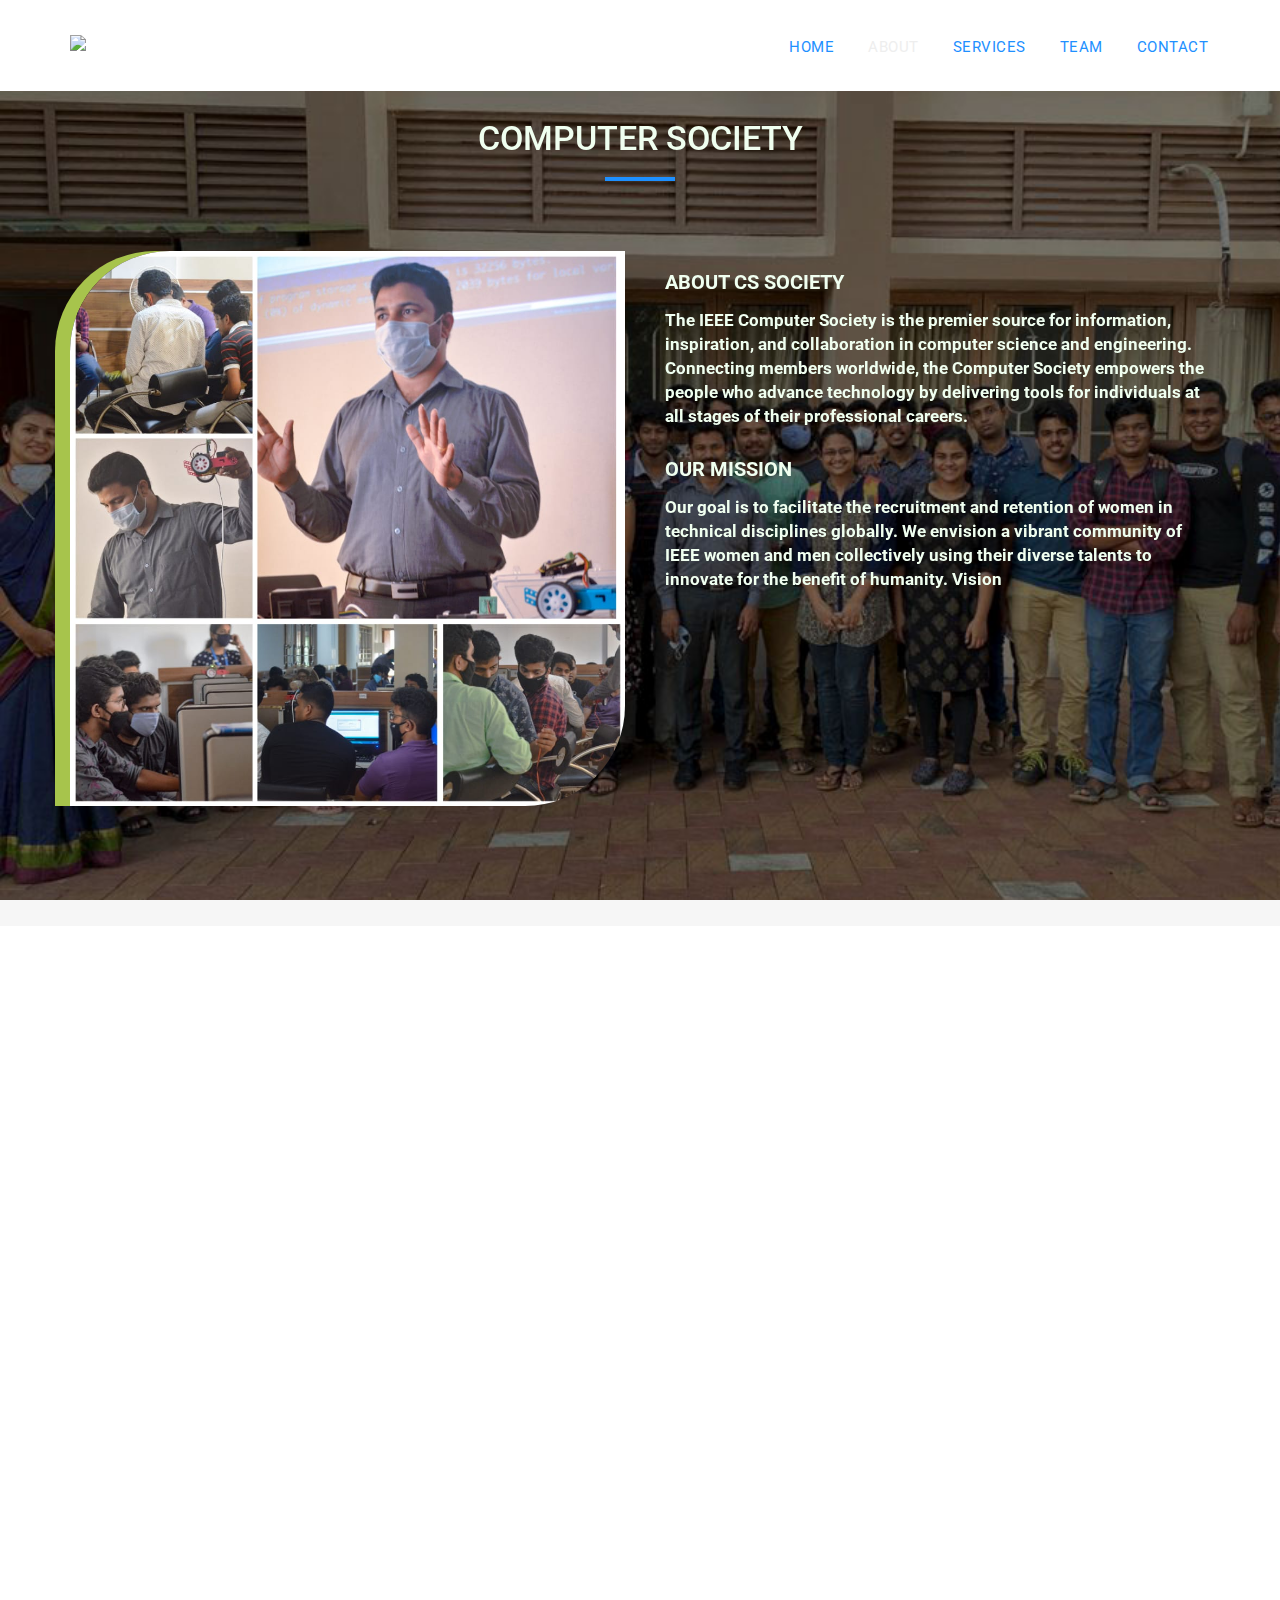
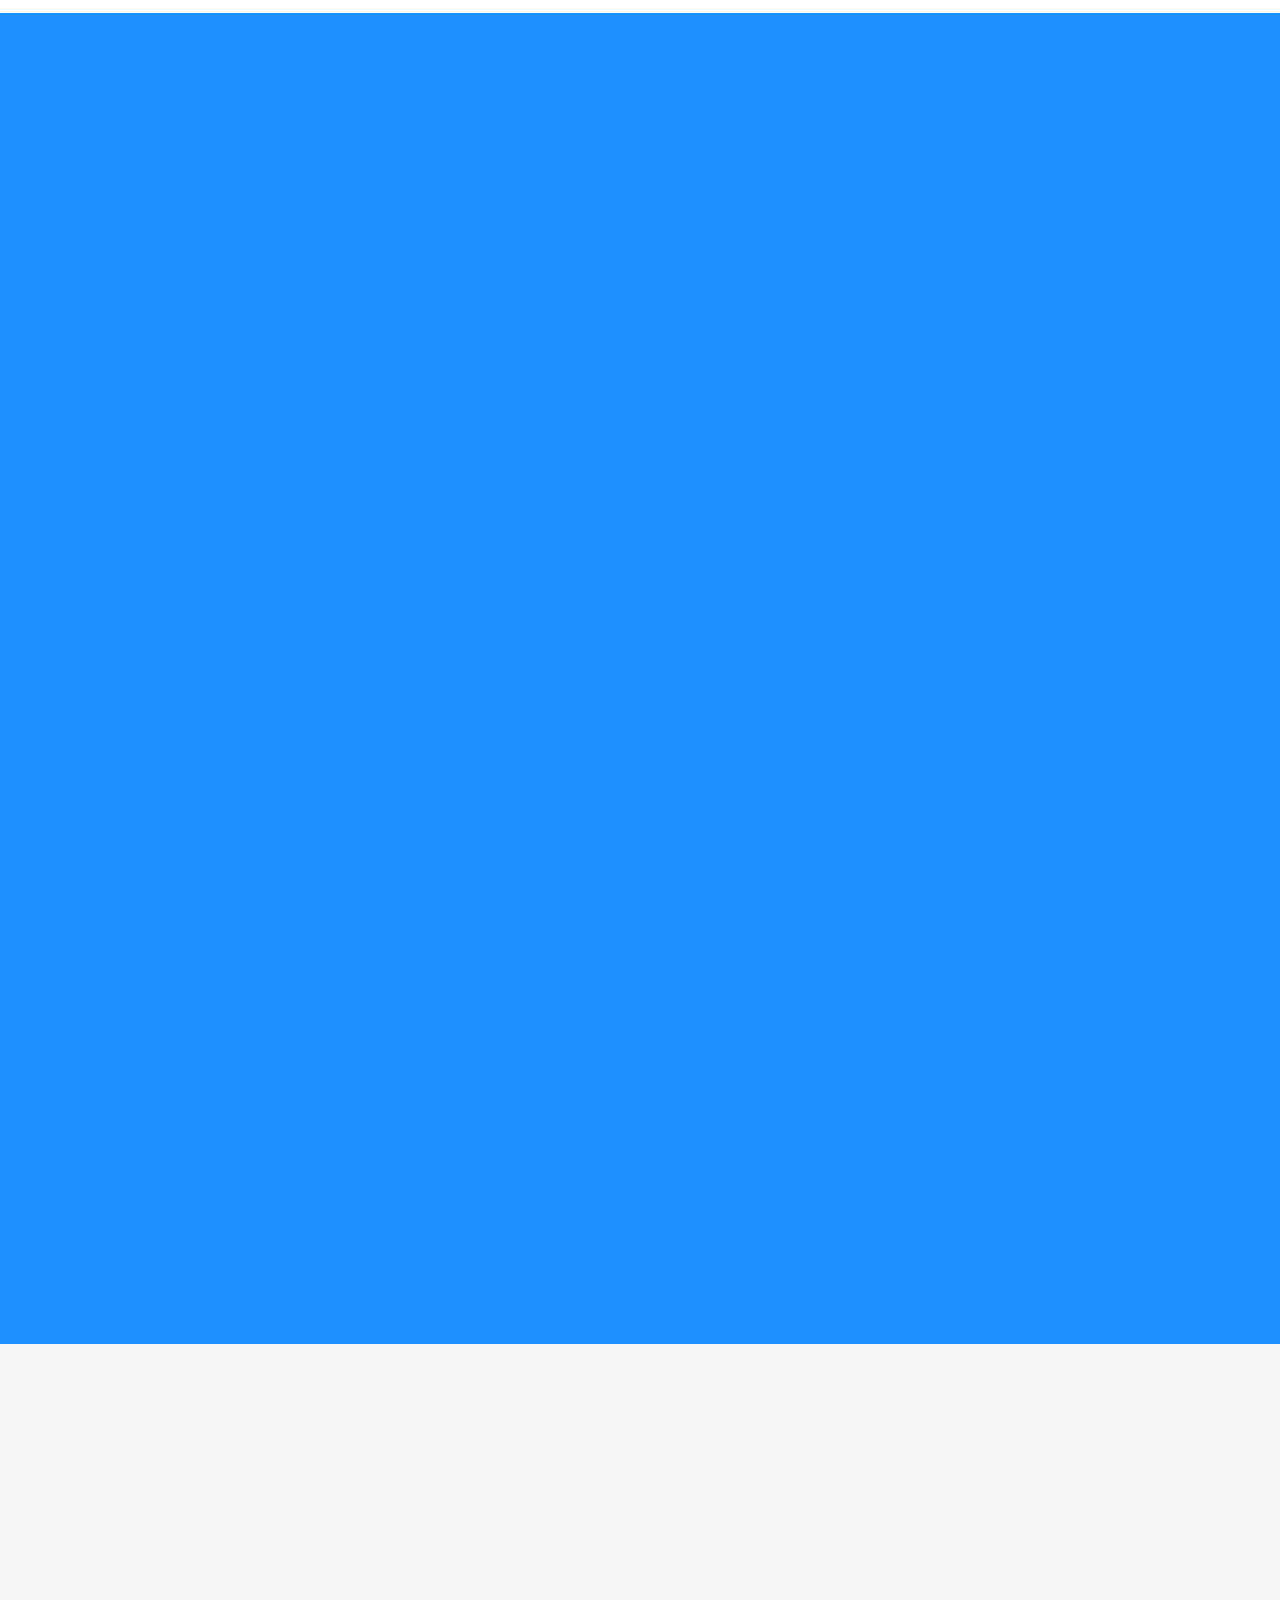
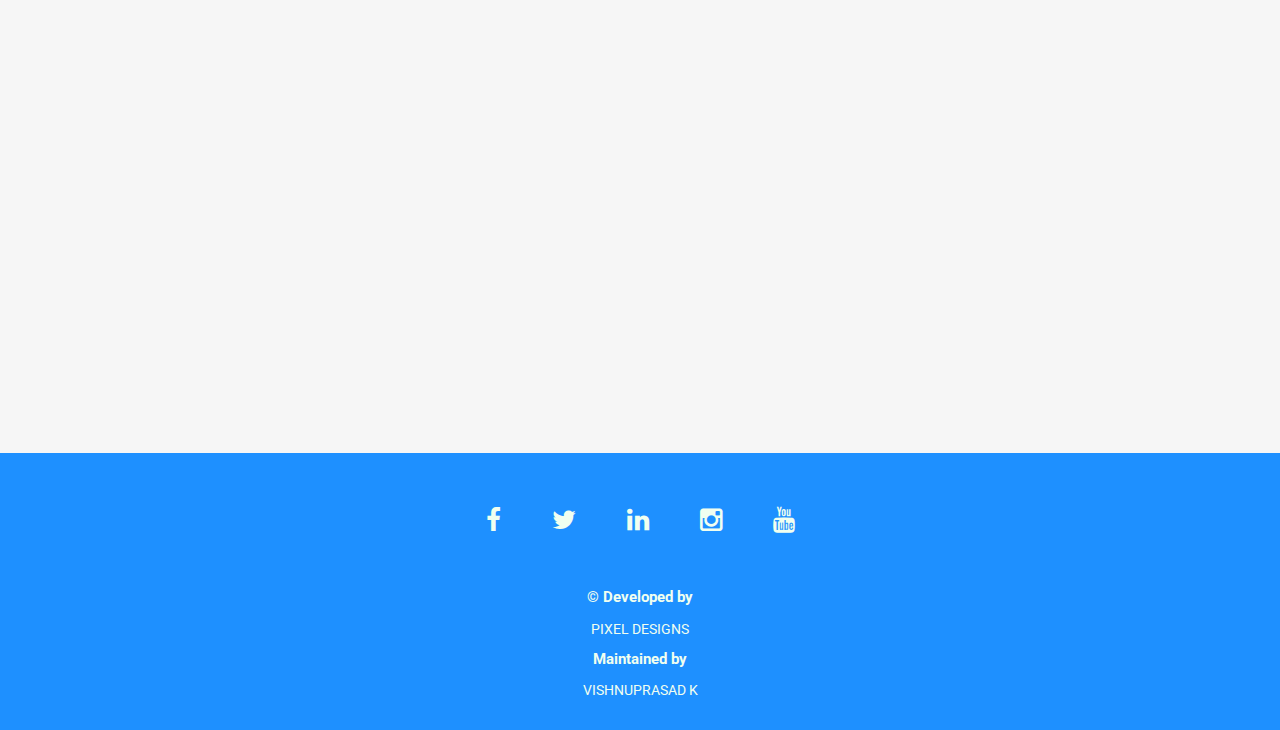
==== cssociety.html @ 3ba0d4da "Add files via upload" ====
<!DOCTYPE html>
<html lang="en">
<head>
<meta charset="utf-8">
<meta name="viewport" content="width=device-width, initial-scale=1">
<title>IEEE SB CS SOCIETY</title>
<meta name="description" content="">
<meta name="author" content="">

<!-- Favicons
    ================================================== -->
<link rel="shortcut icon" href="img/favicon.ico" type="image/x-icon">
<link rel="apple-touch-icon" href="img/apple-touch-icon.png">
<link rel="apple-touch-icon" sizes="72x72" href="img/apple-touch-icon-72x72.png">
<link rel="apple-touch-icon" sizes="114x114" href="img/apple-touch-icon-114x114.png">

<!-- Bootstrap -->
<link rel="stylesheet" type="text/css"  href="css/bootstrap.css">
<link rel="stylesheet" type="text/css" href="fonts/font-awesome/css/font-awesome.css">

<!-- Stylesheet
    ================================================== -->
<link rel="stylesheet" type="text/css"  href="css/style.css">
<link rel="stylesheet" type="text/css" href="css/nivo-lightbox/nivo-lightbox.css">
<link rel="stylesheet" type="text/css" href="css/nivo-lightbox/default.css">
<link href="https://fonts.googleapis.com/css?family=Roboto:300,400,500,700,900" rel="stylesheet">
<link href="https://unpkg.com/aos@2.3.1/dist/aos.css" rel="stylesheet">

<!-- HTML5 shim and Respond.js for IE8 support of HTML5 elements and media queries -->
<!-- WARNING: Respond.js doesn't work if you view the page via file:// -->
<!--[if lt IE 9]>
      <script src="https://oss.maxcdn.com/html5shiv/3.7.2/html5shiv.min.js"></script>
      <script src="https://oss.maxcdn.com/respond/1.4.2/respond.min.js"></script>
    <![endif]-->
</head>
<body id="page-top" data-spy="scroll" data-target=".navbar-fixed-top">
<!-- Navigation
    ==========================================-->
<nav id="menu" class="navbar navbar-default navbar-fixed-top">
  <div class="container"> 
    <!-- Brand and toggle get grouped for better mobile display -->
    <div class="navbar-header">
      <button type="button" class="navbar-toggle collapsed" data-toggle="collapse" data-target="#bs-example-navbar-collapse-1"> <span class="sr-only">Toggle navigation</span> <span class="icon-bar"></span> <span class="icon-bar"></span> <span class="icon-bar"></span> </button>
      <a class="navbar-brand page-scroll"   href="#page-top"><img src="./img/IEEE-CS_LogoTM-orange.png" style="width: 145px; height: auto; "/> </a> </div>
    
    <!-- Collect the nav links, forms, and other content for toggling -->
    <div class="collapse navbar-collapse" id="bs-example-navbar-collapse-1">
      <ul class="nav navbar-nav navbar-right">
        <li><a href="index.html" class="page-scroll">Home</a></li>
        <li><a href="#about" class="page-scroll">About</a></li>
        <li><a href="#services" class="page-scroll">Services</a></li>
        <li><a href="#team" class="page-scroll">Team</a></li>
        <li><a href="#contact" class="page-scroll">Contact</a></li>
      </ul>
    </div>
    <!-- /.navbar-collapse --> 
  </div>
</nav>


<!-- About Section -->
<div id="about">
  
  <div data-aos="fade-right"
     data-aos-offset="300"
     data-aos-easing="ease-in-sine">

  <div class="container">
    <div class="section-title text-center center">
      <h2 style="color: #F0FFF0;">Computer Society</h2>
      <hr>
    </div>
    <div class="row">
      <div class="col-xs-12 col-md-6 text-center"> <img src="img/about.jpeg" class="img-responsive" alt=""> </div>
      <div class="col-xs-12 col-md-6">
        <div class="about-text">
          <h3 style="color: #F0FFF0;"><b>About CS Society</b></h3>
          <p style="color: #F0FFF0;"><b>The IEEE Computer Society is the premier source for information, inspiration, and collaboration in computer science and engineering. Connecting members worldwide, the Computer Society empowers the people who advance technology by delivering tools for individuals at all stages of their professional careers.</b></p>
          <h3 style="color: #F0FFF0;"><b>Our Mission</b></h3>
          <p style="color: #F0FFF0;"><b>Our goal is to facilitate the recruitment and retention of women in technical disciplines globally. We envision a vibrant community of IEEE women and men collectively using their diverse talents to innovate for the benefit of humanity. Vision</b></p>
        </div>
      </div>
    </div>
  </div>
</div>
</div>
<!-- News and Events -->
<div id="news">
    <div data-aos="fade-up"
       data-aos-duration="2000">
       
    <div class="container">
      <div class="section-title text-center center">
        <h2>News and Events</h2>
        <hr>
      </div>
      <div class="row">
        <div class="col-xs-12 col-md-6 text-center"> <img src="img/about.jpeg" class="img-responsive" alt=""> </div>
        <div class="col-xs-12 col-md-6">
          <div class="about-text">
            <h3>About IEEE</h3>
            <p>IEEE is the world's largest technical professional organization dedicated to advancing technology for the benefit of humanity. IEEE and its members inspire a global community through its highly cited publications, conferences, technology standards, and professional and educational activities.</p>
            <h3>About IEEE SB CCE</h3>
            <p>The Student Branch of CCE was formed in 2020 with the motto, "Integrating Innovations" aimed at imparting technical skillsets to the students and raising the standards of the activities towards the society we serve. Shri S Gopakumar, the Student's Activities Chairman and IEEE GOLD MEMBER Shri Vargheese Cherian took the initial steps to plant the roots of the World's largest technical and professional organization at CCE.</p>
          </div>
        </div>
      </div>
    </div>
  </div>
  </div>
   <!-- News and Events end -->


<!-- Team Section -->
<div id="team" class="text-center">
  <div class="overlay">
    <div data-aos="flip-left"
    data-aos-easing="ease-out-cubic"
    data-aos-duration="2000">

    <div class="container">
      <div class="col-md-8 col-md-offset-2 section-title">
        <h2>Meet Our Team</h2>
        <hr>
        
      </div>
      <div id="row">
        <div class="col-md-4 col-sm-6 team">
          <div class="thumbnail"> <img src="img/team/sunil.jfif" alt="..." class="team-img">
            <div class="caption">
              <h3>Sunil Paul</h3>
              <p>Branch Counselor</p>
            </div>
          </div>
        </div>
        <div class="col-md-4 col-sm-6 team">
          <div class="thumbnail"> <img src="img/team/Rajiv.jpg" alt="..." class="img-circle team-img">
            <div class="caption">
              <h3>Rajiv T R</h3>
              <p>Co-counselor</p>
            </div>
          </div>
        </div>
        <div class="col-md-4 col-sm-6 team">
          <div class="thumbnail"> <img src="img/team/Agnel.jpeg" alt="..." class="img-circle team-img">
            <div class="caption">
              <h3>Agnel Varghese</h3>
              <p>Co-counselor</p>
            </div>
          </div>
        </div>
        <div class="col-md-3 col-sm-6 team">
          <div class="thumbnail"> <img src="img/team/athul.jpg" alt="..." class="img-circle team-img">
            <div class="caption">
              <h3>Athul T A</h3>
              <p>Chairman</p>
            </div>
          </div>
        </div>
        <div class="col-md-3 col-sm-6 team">
          <div class="thumbnail"> <img src="img/team/akshadha.jpg" alt="..." class="img-circle team-img">
            <div class="caption">
              <h3>Akshadha P Prabhu</h3>
              <p>Vice Chairman</p>
            </div>
          </div>
        </div>
        <div class="col-md-3 col-sm-6 team">
          <div class="thumbnail"> <img src="img/team/jesil.jpg" alt="..." class="img-circle team-img">
            <div class="caption">
              <h3>Jesil Johnson</h3>
              <p>Secretary</p>
            </div>
          </div>
        </div>
        <div class="col-md-3 col-sm-6 team">
          <div class="thumbnail"> <img src="img/team/lekshmi.jpg" alt="..." class="img-circle team-img">
            <div class="caption">
              <h3>Lekshmi</h3>
              <p>Event Head</p>
            </div>
          </div>
        </div>
        <div class="col-md-3 col-sm-6 team">
          <div class="thumbnail"> <img src="img/team/krishstory.jpg" alt="..." class="img-circle team-img">
            <div class="caption">
              <h3>Murali</h3>
              <p>Treasurer</p>
            </div>
          </div>
        </div>
        <div class="col-md-3 col-sm-6 team">
          <div class="thumbnail"> <img src="img/team/philips.jpg" alt="..." class="img-circle team-img">
            <div class="caption">
              <h3>Philips George C</h3>
              <p>Link Representative</p>
            </div>
          </div>
        </div>
        <div class="col-md-3 col-sm-6 team">
          <div class="thumbnail"> <img src="img/team/vpksense.jpg" alt="..." class="img-circle team-img">
            <div class="caption">
              <h3>Vishnuprasad K</h3>
              <p>Webmaster</p>
            </div>
          </div>
        </div>
        <div class="col-md-3 col-sm-6 team">
          <div class="thumbnail"> <img src="img/team/asim.jpg" alt="..." class="img-circle team-img">
            <div class="caption">
              <h3>Asim Abdulla</h3>
              <p>Membership Development</p>
            </div>
          </div>
        </div>

      </div>
    </div>
  </div>
  </div>
</div>

<!-- Contact Section -->
<div id="contact">
  <div data-aos="fade-right"
     data-aos-offset="300"
     data-aos-easing="ease-in-sine"  data-aos-duration="4000">

  <div class="container">
    <div class="section-title text-center">
      <h2>Contact Us</h2>
      <hr>
      <p>Do you have any queries? Feel free to contact us.</p>
    </div>
    <div class="col-md-4">
      <h3>Contact Info</h3>
      <div class="contact-item"> <span>Address</span>
        <p>Irinjalakkuda<br>
          Thrissur,Kerala,India</p>
      </div>
      <div class="contact-item"> <span>Email</span>
        <p>ieeesb@cce.edu.in</p>
      </div>
      <div class="contact-item"> <span>Phone</span>
        <p> +1 123 456 1234</p>
      </div>
    </div>
    <div class="col-md-8">
      <h3>Leave us a message</h3>
      <form name="sentMessage" id="contactForm" novalidate>
        <div class="row">
          <div class="col-md-6">
            <div class="form-group">
              <input type="text" id="name" class="form-control" placeholder="Name" required="required">
              <p class="help-block text-danger"></p>
            </div>
          </div>
          <div class="col-md-6">
            <div class="form-group">
              <input type="email" id="email" class="form-control" placeholder="Email" required="required">
              <p class="help-block text-danger"></p>
            </div>
          </div>
        </div>
        <div class="form-group">
          <textarea name="message" id="message" class="form-control" rows="4" placeholder="Message" required></textarea>
          <p class="help-block text-danger"></p>
        </div>
        <div id="success"></div>
        <button type="submit" class="btn btn-custom btn-lg">Send Message</button>
      </form>
    </div>
  </div>
</div>
</div>
<div id="footer">
  <div class="container text-center">
    <div class="social">
      <ul>
        <li><a href="#"><i class="fa fa-facebook"></i></a></li>
        <li><a href="#"><i class="fa fa-twitter"></i></a></li>
        <li><a href="#"><i class="fa fa-linkedin"></i></a></li>
        <li><a href="#"><i class="fa fa-instagram"></i></a></li>
        <li><a href="#"><i class="fa fa-youtube"></i></a></li>
      </ul>
    </div>
    <div>
      <p style="color: #F0FFF0; font-weight: bold;">&copy; Developed by <h5> <a href="https://www.linkedin.com/company/pixel-designs2001">Pixel Designs</a></h4></p>
      <p style="color: #F0FFF0; font-weight: bold;"> Maintained by <h5><a href="https://www.linkedin.com/in/vpksense/">Vishnuprasad K</a></h4> </p>
    </div>
  </div>
</div>
<script type="text/javascript" src="js/jquery.1.11.1.js"></script> 
<script type="text/javascript" src="js/bootstrap.js"></script> 
<script type="text/javascript" src="js/SmoothScroll.js"></script> 
<script type="text/javascript" src="js/nivo-lightbox.js"></script> 
<script type="text/javascript" src="js/jquery.isotope.js"></script> 
<script type="text/javascript" src="js/jqBootstrapValidation.js"></script> 
<script type="text/javascript" src="js/contact_me.js"></script> 
<script type="text/javascript" src="js/main.js"></script>
<script src="https://unpkg.com/aos@2.3.1/dist/aos.js"></script>
<script>
  AOS.init();
</script>
</body>
</html>
---- css/style.css ----
body, html {
	font-family: 'Roboto', sans-serif;
	text-rendering: optimizeLegibility !important;
	-webkit-font-smoothing: antialiased !important;
	color: #777;
	font-weight: 300;
	width: 100% !important;
	height: 100% !important;
}
h2 {
	margin: 0 0 20px 0;
	font-weight: 500;
	font-size: 34px;
	color: #333;
	text-transform: uppercase;
}
h3 {
	font-size: 22px;
	font-weight: 500;
	color: #333;
}
h4 {
	font-size: 24px;
	text-transform: uppercase;
	font-weight: 400;
	color: #333;
}
h5 {
	text-transform: uppercase;
	font-weight: 700;
	line-height: 20px;
}
p {
	font-size: 17px;
}
p.intro {
	margin: 12px 0 0;
	line-height: 24px;
}
a {
	color: #F0FFF0;
	font-weight: 400;
}
a:hover, a:focus {
	text-decoration: none;
	color: #222;
}
ul, ol {
	list-style: none;
}
.clearfix:after {
	visibility: hidden;
	display: block;
	font-size: 0;
	content: " ";
	clear: both;
	height: 0;
}
.clearfix {
	display: inline-block;
}
* html .clearfix {
	height: 1%;
}
.clearfix {
	display: block;
}
ul, ol {
	padding: 0;
	webkit-padding: 0;
	moz-padding: 0;
}
hr {
	height: 4px;
	width: 70px;
	text-align: center;
	position: relative;
	background: #1E90FF;
	margin: 0 auto;
	margin-bottom: 20px;
	border: 0;
}
.btn:active, .btn.active {
	background-image: none;
	outline: 0;
	-webkit-box-shadow: none;
	box-shadow: none;
}
a:focus, .btn:focus, .btn:active:focus, .btn.active:focus, .btn.focus, .btn:active.focus, .btn.active.focus {
	outline: none;
	outline-offset: none;
}
/* Navigation */
#menu {
	padding: 20px;
	transition: all 0.8s;
}
#menu.navbar-default {
	background-color: #FFFFFF;
	border-color: #FFFFFF;
}
#menu a.navbar-brand {
	font-size: 22px;
	color: #eee;
	font-weight: 400;
	text-transform: uppercase;
	letter-spacing: 1px;
}
#menu.navbar-default .navbar-nav > li > a {
	text-transform: uppercase;
	color: #1E90FF;
	font-weight: 400;
	font-size: 15px;
	padding: 5px 0;
	border: 2px solid transparent;
	letter-spacing: 0.5px;
	margin: 10px 15px 0 15px;
}
#menu.navbar-default .navbar-nav > li > a:hover {
	color:#1E90FF ;
}
.on {
	background-color: #FFFAF0!important;
	padding: 0 !important;
	padding: 10px 0 !important;
}
.navbar-default .navbar-nav > .active > a, .navbar-default .navbar-nav > .active > a:hover, .navbar-default .navbar-nav > .active > a:focus {
	color: #eee !important;
	background-color: transparent;
}
.navbar-toggle {
	border-radius: 0;
}
.navbar-default .navbar-toggle:hover, .navbar-default .navbar-toggle:focus {
	background-color: #1E90FF;
	border-color: #1E90FF;
}
.navbar-default .navbar-toggle:hover>.icon-bar {
	background-color: #FFF;
}
.section-title {
	margin-bottom: 70px;
}
.section-title p {
	font-size: 18px;
}
.whyieee {
	float: left;
	width: 25%;
  }
  
  /* Clear floats after the columns */
  .hahaha:after {
	content: "";
	display: table;
	clear: both;
  }
  @media screen and (max-width: 600px) {
	.whyieee {
	  width: 100%;
	}
  }
.btn-custom {
	text-transform: uppercase;
	color: #fff;
	text-shadow: 0 0 3px #1E90FF;
	background-color: #1E90FF;
	border: 0;
	padding: 14px 20px;
	margin: 0;
	font-size: 17px;
	border-radius: 12px 0 12px 0;
	margin-top: 20px;
	transition: all 0.5s;
}
.btn-custom:hover, .btn-custom:focus, .btn-custom.focus, .btn-custom:active, .btn-custom.active {
	color: rgba(255,255,255,0.8);
	background-color: #1E90FF;
}
/* Header Section */
.intro {
	display: table;
	width: 100%;
	padding: 0;
	background: url(../img/intro-bg.jpeg) no-repeat center bottom;
	background-color: #e5e5e5;
	-webkit-background-size: cover;
	-moz-background-size: cover;
	background-size: cover;
	-o-background-size: cover;
}
.intro .overlay {
	background: rgba(0,0,0,0.40);
}
.intro h1 {
	color: #fff;
	font-size: 68px;
	font-weight: 400;
	margin-top: 0;
	margin-bottom: 10px;
	letter-spacing: -1px;
}
.intro span {
	color: #1E90FF;
	font-weight: 600;
}
.intro p {
	color: #fff;
	font-size: 24px;
	font-weight: 300;
	margin-top: 10px;
	margin-bottom: 40px;
}
header .intro-text {
	padding-top: 300px;
	padding-bottom: 200px;
	text-align: center;
}
/* About Section */
#about {
	padding: 120px 0;
	background: #f6f6f6;
}
#about h3 {
	font-size: 20px;
	text-transform: uppercase;
}
#about .about-text {
	margin-left: 10px;
	margin-top: 20px;
}
#about img {
	display: inline-block;
	border-radius: 100px 0 100px 0;
	box-shadow: -15px 0 #a7c44c;
}
#about p {
	line-height: 24px;
	margin: 15px 0 30px;
}
/* Services Section */
#services {
	padding: 120px 0;
}
#services .service {
	padding-left: 40px;
}
#services img {
	width: 300px;
	border-radius: 75px 0 75px 0;
	box-shadow: 15px 0 #a7c44c;
}
#services h3 {
	padding: 10px 0;
	text-transform: uppercase;
}
/* Portfolio Section */
#portfolio {
	padding: 120px 0;
	background: #f6f6f6;
}
.categories {
	padding-bottom: 40px;
	text-align: center;
}
ul.cat li {
	display: inline-block;
}
ol.type li {
	display: inline-block;
	margin-left: 20px;
}
ol.type li a {
	color: #1E90FF;
	font-weight: 400;
	font-size: 15px;
	padding: 10px 20px;
	border: 2px solid #a7c44c;
	border-radius: 10px 0 10px 0;
	text-transform: uppercase;
	letter-spacing: 0.5px;
}
ol.type li a.active {
	background: #a7c44c;
	color: #fff;
}
ol.type li a:hover {
	background: #a7c44c;
	color: #fff;
}
.isotope-item {
	z-index: 2
}
.isotope-hidden.isotope-item {
	z-index: 1
}
.isotope, .isotope .isotope-item {
	/* change duration value to whatever you like */
	-webkit-transition-duration: 0.8s;
	-moz-transition-duration: 0.8s;
	transition-duration: 0.8s;
}
.isotope-item {
	margin-right: -1px;
	-webkit-backface-visibility: hidden;
	backface-visibility: hidden;
}
.isotope {
	-webkit-backface-visibility: hidden;
	backface-visibility: hidden;
	-webkit-transition-property: height, width;
	-moz-transition-property: height, width;
	transition-property: height, width;
}
.isotope .isotope-item {
	-webkit-backface-visibility: hidden;
	backface-visibility: hidden;
	-webkit-transition-property: -webkit-transform, opacity;
	-moz-transition-property: -moz-transform, opacity;
	transition-property: transform, opacity;
}
.portfolio-item {
	margin: 15px 0;
}
.portfolio-item .hover-bg {
	overflow: hidden;
	position: relative;
	border-color: #FFFAF0;
}
.portfolio-item img {
	border-radius: 0 50px 0 50px;
	border-color: #FFFAF0;
}
.hover-bg .hover-text {
	position: absolute;
	text-align: center;
	margin: 0 auto;
	color: #333;
	background:  #FFFAF0;;
	padding: 30% 0 0 0;
	height: 100%;
	width: 100%;
	opacity: 0;
	transition: all 0.5s;
	border-radius: 0 50px 0 50px;
}
.hover-bg .hover-text>h4 {
	opacity: 0;
	color: #333;
	-webkit-transform: translateY(100%);
	transform: translateY(100%);
	transition: all 0.3s;
	font-size: 18px;
	font-weight: 400;
}
.hover-bg:hover .hover-text>h4 {
	opacity: 1;
	-webkit-backface-visibility: hidden;
	-webkit-transform: translateY(0);
	transform: translateY(0);
}
.hover-bg:hover .hover-text {
	opacity: 1;
}
/* Team Section */
#team {
	color: #fff;
	background: #1E90FF url(../img/team-bg.jpg) center top no-repeat;
	background-size: cover;
}
#team .overlay {
	padding: 120px 0;
	background: #1E90FF;
}
#team h2, #team p {
	color: #fff;
}
#team hr {
	background: #fff;
}
#team h3 {
	color: #fff;
	font-weight: 500;
	font-size: 20px;
	margin: 5px 0;
}
#team .team-img {
	width: 200px;
	height: 200px;
	border-radius: 50px 0 50px 0;
	box-shadow: 15px 0 #FFFAF0;
}
#team .thumbnail {
	background: transparent;
	border: 0;
}
#team .thumbnail .caption {
	padding-top: 10px;
}
#team .thumbnail .caption p {
	color:  #FFFAF0;;
}
/* Contact Section */
#contact {
	padding: 120px 0 60px 0;
	background: #F6F6F6;
}
#contact form {
	padding: 30px 0;
}
#contact h3 {
	text-transform: uppercase;
	font-size: 20px;
	font-weight: 400;
	color: #555;
}
#contact .text-danger {
	color: #cc0033;
	text-align: left;
}
label {
	font-size: 12px;
	font-weight: 400;
	font-family: 'Open Sans', sans-serif;
	float: left;
}
#contact .form-control {
	display: block;
	width: 100%;
	padding: 6px 12px;
	font-size: 16px;
	line-height: 1.42857143;
	color: #444;
	background-color: #fff;
	background-image: none;
	border: 1px solid #ddd;
	border-radius: 0;
	-webkit-box-shadow: none;
	box-shadow: none;
	-webkit-transition: none;
	-o-transition: none;
	transition: none;
}
#contact .form-control:focus {
	border-color: #999;
	outline: 0;
	-webkit-box-shadow: transparent;
	box-shadow: transparent;
}
.form-control::-webkit-input-placeholder {
color: #777;
}
.form-control:-moz-placeholder {
color: #777;
}
.form-control::-moz-placeholder {
color: #777;
}
.form-control:-ms-input-placeholder {
color: #777;
}
#contact .contact-item {
	margin: 20px 0 40px 0;
}
#contact .contact-item span {
	font-weight: 400;
	color: #aaa;
	text-transform: uppercase;
	margin-bottom: 6px;
	display: inline-block;
}
#contact .contact-item p {
	font-size: 16px;
}
/* Footer Section*/
#footer {
	background: #1E90FF;
	padding: 50px 0 20px 0;
}
#footer .social {
	margin-bottom: 50px;
}
#footer .social ul li {
	display: inline-block;
	margin: 0 20px;
}
#footer .social i.fa {
	font-size: 26px;
	padding: 4px;
	color: #F0FFF0;
	transition: all 0.3s;
}
#footer .social i.fa:hover {
	color: #eee;
}
#footer p {
	font-size: 15px;
}
#footer a {
	color: #F0FFF0;
}
#footer a:hover {
	color: #F0FFF0;
}
#about{
	
		background-image: url("../img/cover1.jpeg");
		background-repeat: no-repeat;
		background-attachment: fixed;
		background-size: cover;
}
.nav li ul{
	display:none;
	background-color:#FFFFFF;
	text-align: left;
	position:absolute;
	font-size:13px;
	font-weight: 400;
	padding: 20px 10px;
	border: 2px solid transparent;
	letter-spacing: 0.5px;
	text-transform: uppercase;
	color: #1E90FF;
	margin: 0px 0px 0 0px;
	width: 175px;

}
.nav li ul li{
	padding: 10px 5px;
}
.nav li:hover > ul{
	display:inline-block;

} 
.nav li ul li:hover{
	background-color: #ffffff;
	color:#91c0f0;
}
@media screen and (max-width: 770px){
	.nav li ul{
		position: relative;
		padding: 0px 0px;
		margin: 10px 15px 0 15px;
	}
}
---- css/nivo-lightbox/default.css ----
/*
 * Nivo Lightbox Default Theme v1.0
 * http://dev7studios.com/nivo-lightbox
 *
 * Copyright 2013, Dev7studios
 * Free to use and abuse under the MIT license.
 * http://www.opensource.org/licenses/mit-license.php
 */
 
 .nivo-lightbox-theme-default * {
    -webkit-box-sizing: initial !important;
    -moz-box-sizing: initial !important;
    box-sizing: initial !important;
 }
.nivo-lightbox-theme-default.nivo-lightbox-overlay { 
	background: #666;
	background: rgba(0,0,0,0.6); 
}
.nivo-lightbox-theme-default .nivo-lightbox-content.nivo-lightbox-loading { background: url(loading.gif) no-repeat 50% 50%; }

.nivo-lightbox-theme-default .nivo-lightbox-nav {
	top: 10%;
	width: 8%;
	height: 80%;
	text-indent: -9999px;
	background-repeat: no-repeat;
	background-position: 50% 50%;
	opacity: 0.5;
}
.nivo-lightbox-theme-default .nivo-lightbox-nav:hover { 
	opacity: 1; 
	background-color: transparent;
}
.nivo-lightbox-theme-default .nivo-lightbox-prev { 
	background-image: url(prev.png); 
	border-radius: 0 3px 3px 0;
}
.nivo-lightbox-theme-default .nivo-lightbox-next { 
	background-image: url(next.png); 
	border-radius: 3px 0 0 3px;
}

.nivo-lightbox-theme-default .nivo-lightbox-close {
	display: block;
	background: url(close.png) no-repeat 5px 5px;
	width: 16px;
	height: 16px;
	text-indent: -9999px;
	padding: 5px;
	opacity: 0.5;
}
.nivo-lightbox-theme-default .nivo-lightbox-close:hover { opacity: 1; }

.nivo-lightbox-theme-default .nivo-lightbox-title-wrap { bottom: -7%; }
.nivo-lightbox-theme-default .nivo-lightbox-title {
	font: 14px/20px 'Helvetica Neue', Helvetica, Arial, sans-serif;
	font-style: normal;
	font-weight: normal;
	background: #000;
	color: #fff;
	padding: 7px 15px;
	border-radius: 30px;
}

.nivo-lightbox-theme-default .nivo-lightbox-image img {
	background: #fff;
	-webkit-box-shadow: 0px 1px 1px rgba(0,0,0,0.4);
	   -moz-box-shadow: 0px 1px 1px rgba(0,0,0,0.4);
	        box-shadow: 0px 1px 1px rgba(0,0,0,0.4);
}
.nivo-lightbox-theme-default .nivo-lightbox-ajax,
.nivo-lightbox-theme-default .nivo-lightbox-inline {
	background: #fff;
	padding: 40px;
	-webkit-box-shadow: 0px 1px 1px rgba(0,0,0,0.4);
	   -moz-box-shadow: 0px 1px 1px rgba(0,0,0,0.4);
	        box-shadow: 0px 1px 1px rgba(0,0,0,0.4);
}

@media (-webkit-min-device-pixel-ratio: 1.3),
       (-o-min-device-pixel-ratio: 2.6/2),
       (min--moz-device-pixel-ratio: 1.3),
       (min-device-pixel-ratio: 1.3),
       (min-resolution: 1.3dppx) {

	.nivo-lightbox-theme-default .nivo-lightbox-content.nivo-lightbox-loading { 
		background-image: url(loading@2x.gif); 
		background-size: 32px 32px;
	}
	.nivo-lightbox-theme-default .nivo-lightbox-prev { 
		background-image: url(prev@2x.png); 
		background-size: 48px 48px;
	}
	.nivo-lightbox-theme-default .nivo-lightbox-next { 
		background-image: url(next@2x.png); 
		background-size: 48px 48px;
	}
	.nivo-lightbox-theme-default .nivo-lightbox-close { 
		background-image: url(close@2x.png); 
		background-size: 16px 16px;
	}
	
}
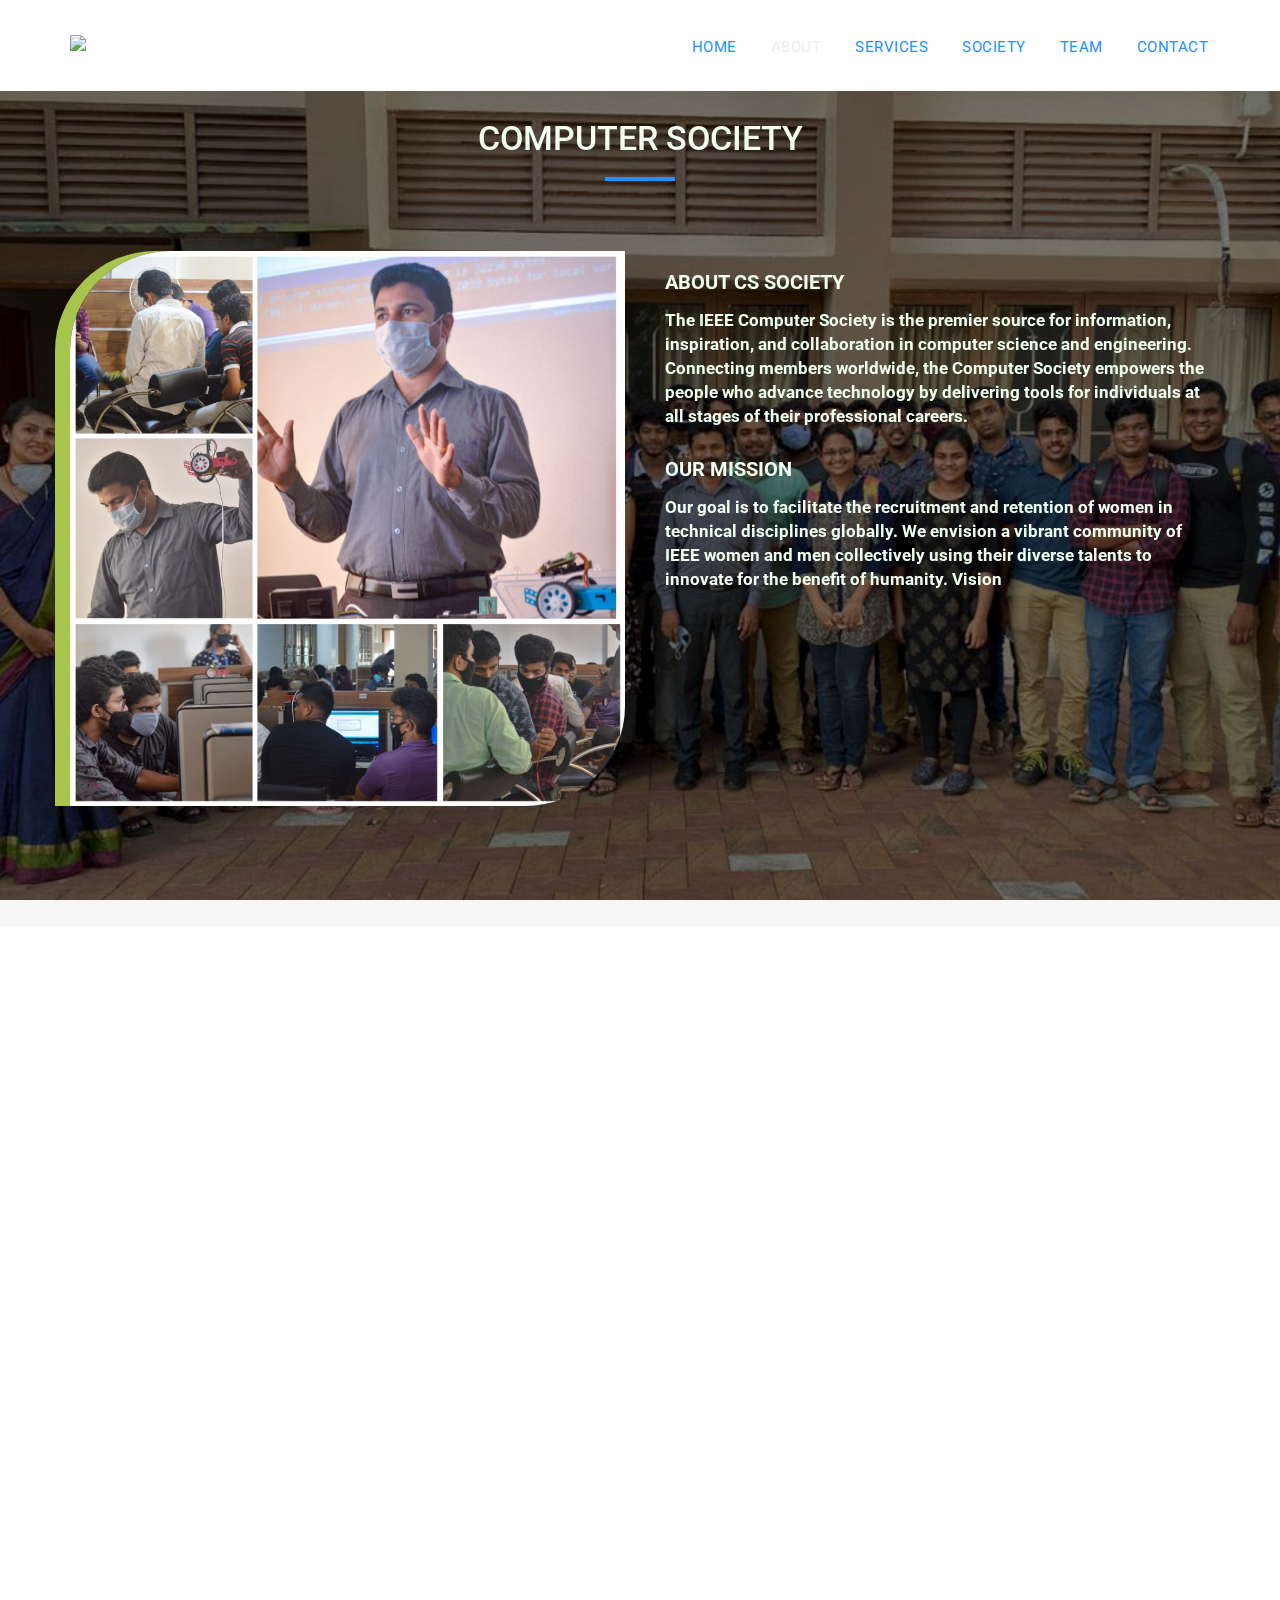
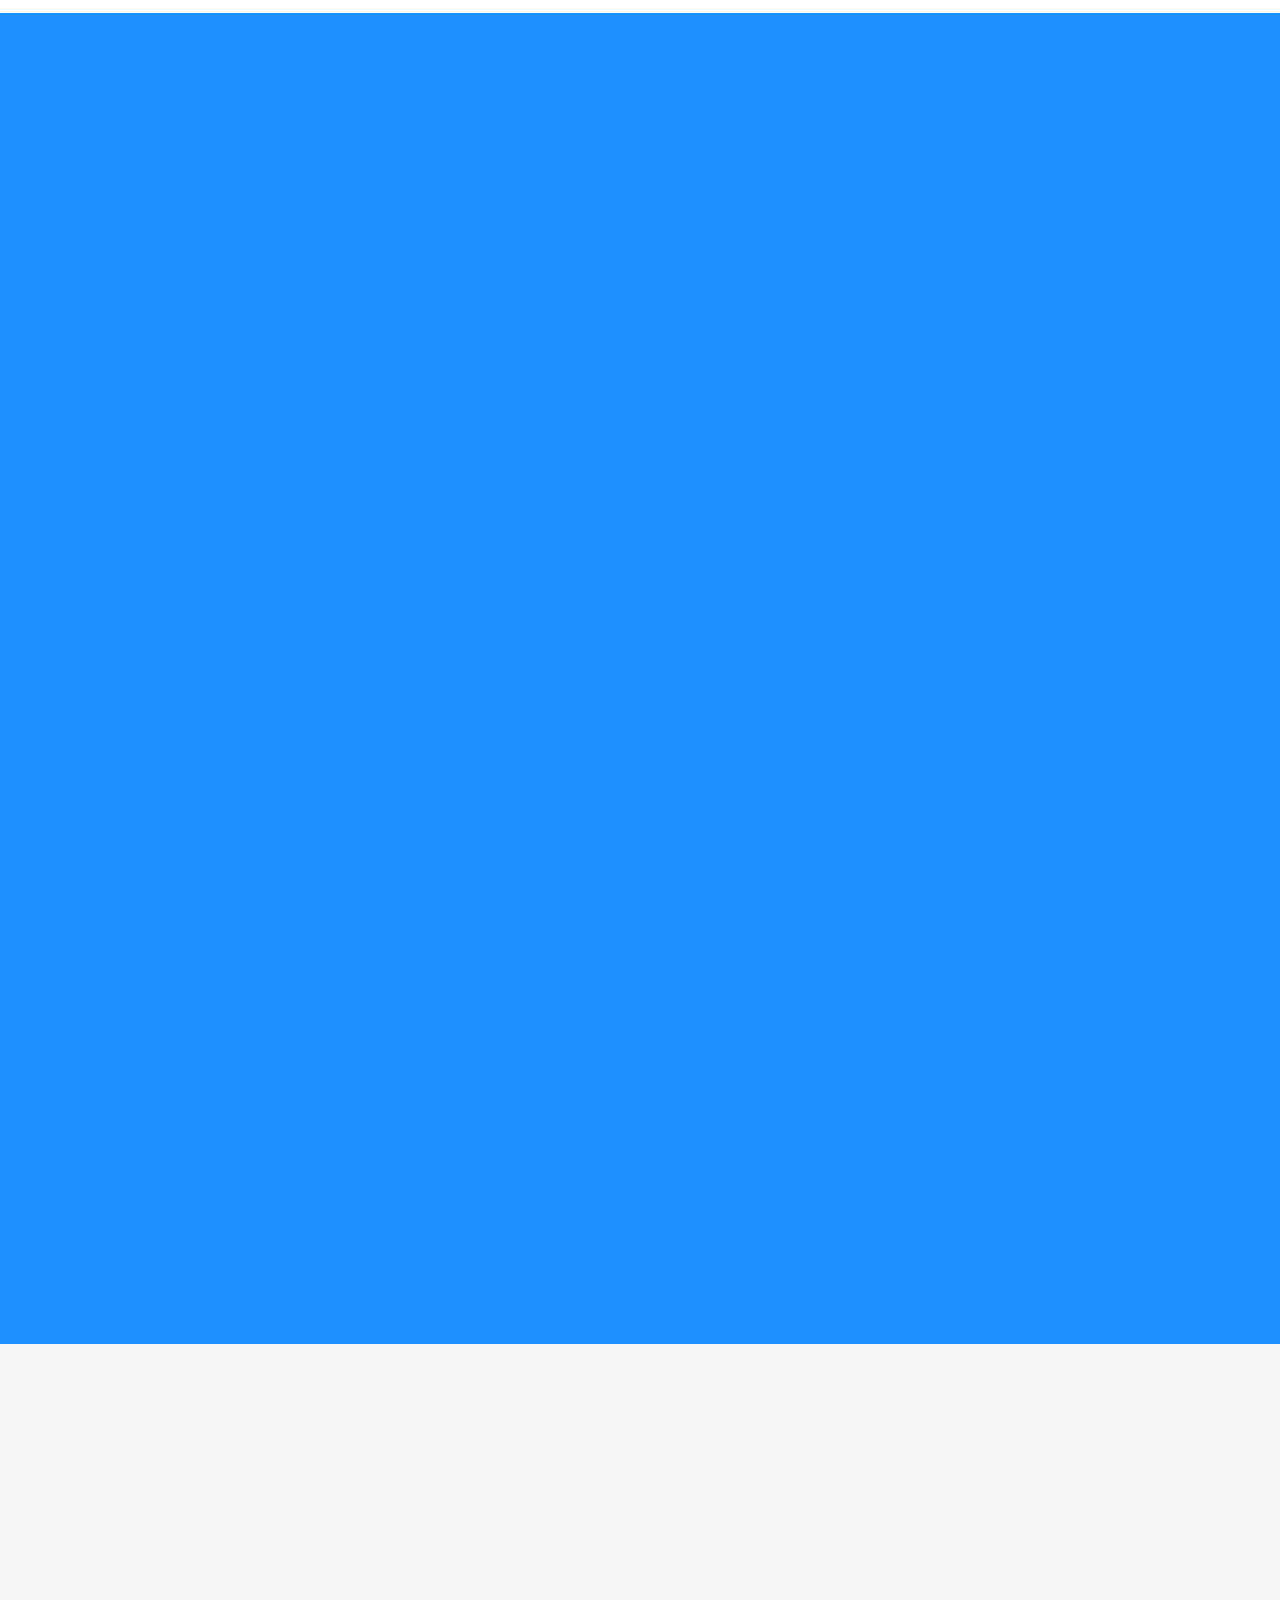
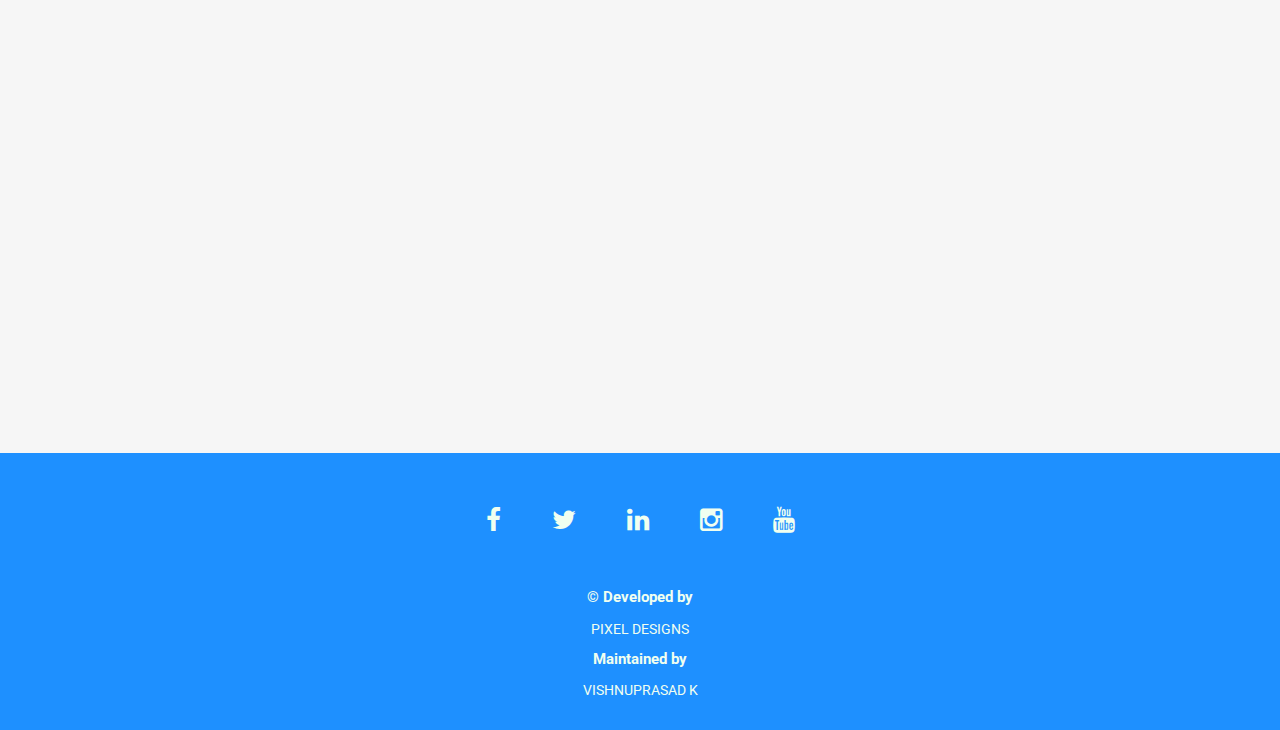
==== commit 06c10cea: "linked all current pages" ====
--- a/cssociety.html
+++ b/cssociety.html
@@ -49,6 +49,13 @@
         <li><a href="index.html" class="page-scroll">Home</a></li>
         <li><a href="#about" class="page-scroll">About</a></li>
         <li><a href="#services" class="page-scroll">Services</a></li>
+        <li><a href="#" class="page-scroll">Society</a>
+          <ul class="drop">
+            <li><a href="cssociety.html">Computer Society</a></li>
+            <li><a href="women.html">WIE</a></li>
+            <!-- <li><a href="#">PES</a></li> -->
+          </ul>
+        </li>
         <li><a href="#team" class="page-scroll">Team</a></li>
         <li><a href="#contact" class="page-scroll">Contact</a></li>
       </ul>
--- a/css/style.css
+++ b/css/style.css
@@ -525,14 +525,18 @@
 	width: 175px;
 
 }
+.nav li ul li a{
+	
+	color: #1E90FF;
+}
 .nav li ul li{
-	padding: 10px 5px;
+	margin: 10px 5px;
 }
 .nav li:hover > ul{
 	display:inline-block;
 
 } 
-.nav li ul li:hover{
+.nav li ul li a:hover{
 	background-color: #ffffff;
 	color:#91c0f0;
 }
